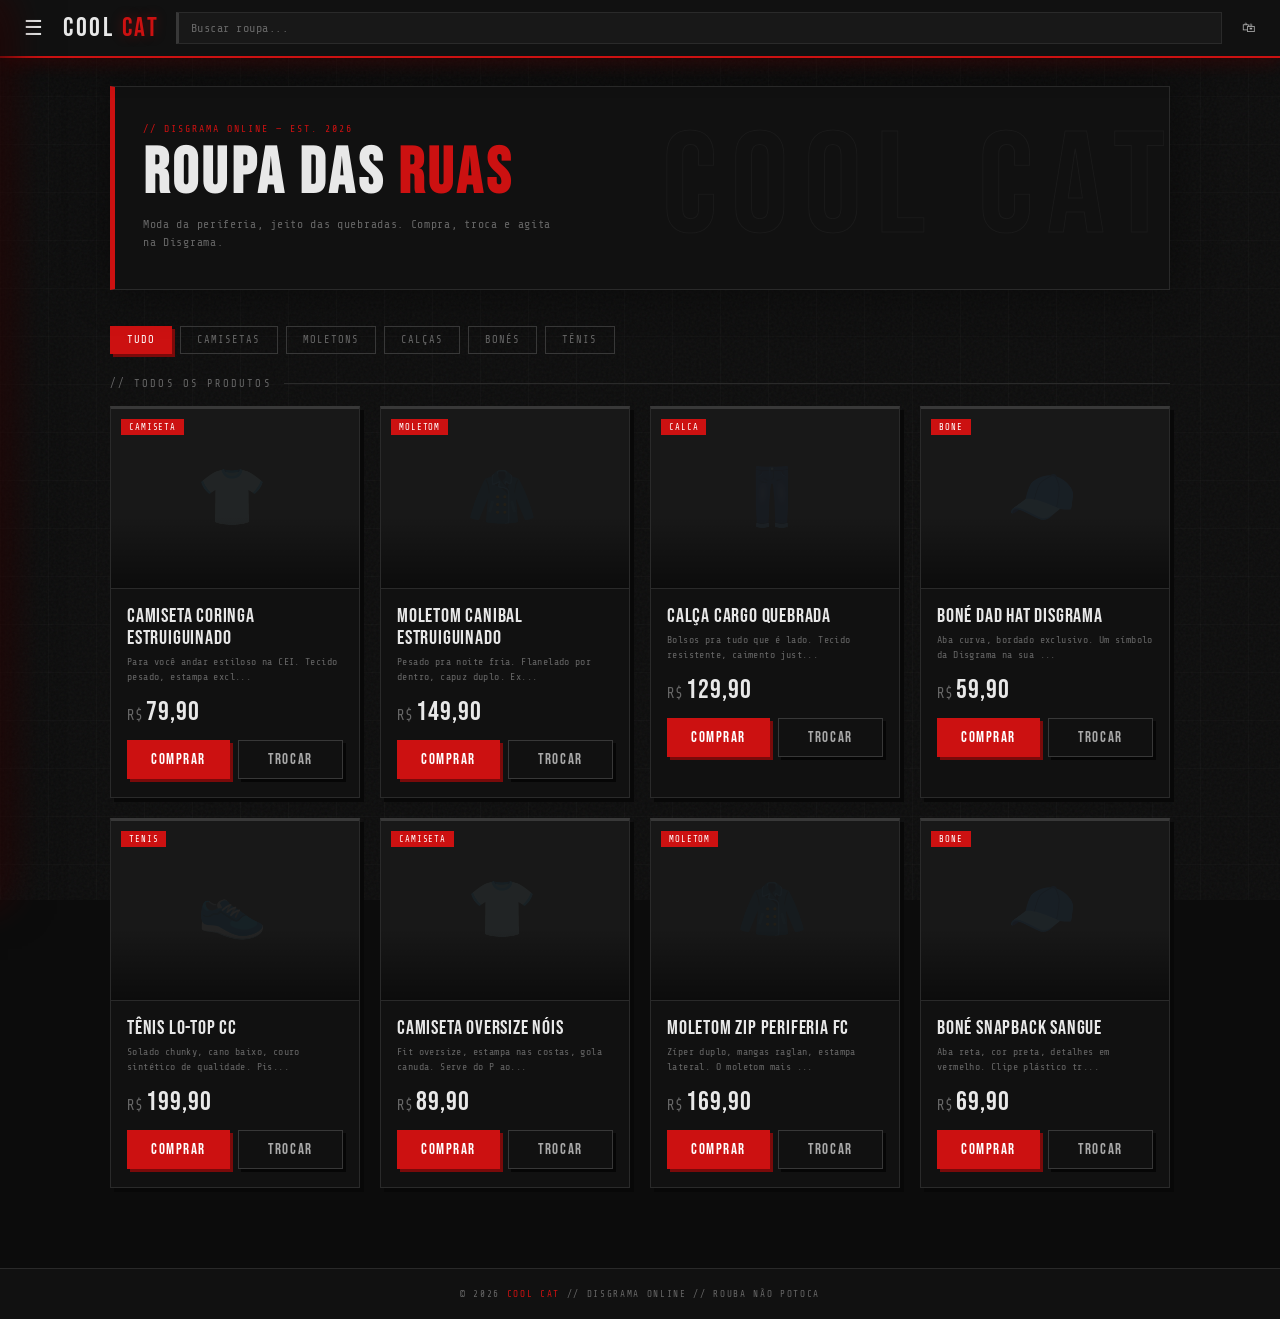
==== pages/loja.html @ 5a86dc49 "primeiro commit cool cat" ====
<!doctype html>
<html lang="pt-BR">
<head>
  <meta charset="UTF-8" />
  <meta name="viewport" content="width=device-width, initial-scale=1.0" />
  <title>COOL CAT // Loja</title>
  <link rel="preconnect" href="https://fonts.googleapis.com" />
  <link rel="preconnect" href="https://fonts.gstatic.com" crossorigin />
  <link href="https://fonts.googleapis.com/css2?family=Bebas+Neue&family=Share+Tech+Mono&family=Barlow+Condensed:wght@300;400;600;700&display=swap" rel="stylesheet" />
  <link rel="stylesheet" href="../css/global.css" />
  <link rel="stylesheet" href="../css/loja.css" />
</head>
<body>

  <div class="toast-container" id="toastContainer"></div>

  <!-- TOP BAR -->
  <header class="topbar">
    <button class="tb-hamburger" id="btnMenu">☰</button>
    <a href="../index.html" class="tb-logo">COOL <span>CAT</span></a>
    <input type="text" class="tb-search" id="searchInput" placeholder="Buscar roupa..." />
    <div class="tb-acoes">
      <button class="tb-btn" id="btnCarrinho" title="Carrinho">
        🛍
        <span class="badge" id="cartBadge">0</span>
      </button>
    </div>
  </header>

  <!-- OVERLAY + SIDEBAR -->
  <div class="overlay" id="overlay"></div>
  <nav class="sidebar" id="sidebar">
    <div class="sidebar-header">
      <div class="sidebar-logo">COOL <span>CAT</span></div>
      <div class="sidebar-sub">Disgrama Online</div>
    </div>
    <div class="sidebar-nav">
      <a onclick="filtrarCategoria('tudo', this)" class="ativo"><span class="nav-icon">🏠</span> Início</a>
      <a onclick="filtrarCategoria('camiseta', this)"><span class="nav-icon">👕</span> Camisetas</a>
      <a onclick="filtrarCategoria('moletom', this)"><span class="nav-icon">🧥</span> Moletons</a>
      <a onclick="filtrarCategoria('calca', this)"><span class="nav-icon">👖</span> Calças</a>
      <a onclick="filtrarCategoria('bone', this)"><span class="nav-icon">🧢</span> Bonés</a>
      <a onclick="filtrarCategoria('tenis', this)"><span class="nav-icon">👟</span> Tênis</a>
    </div>
    <div class="sidebar-footer">
      <div class="sidebar-user">
        <strong id="sidebarUser">Parceiro</strong>
        Membro da Disgrama
      </div>
      <button class="btn-logout" onclick="logout()">// Sair do Sistema</button>
    </div>
  </nav>

  <!-- CONTEÚDO -->
  <main class="loja-content">
    <div class="hero">
      <div class="hero-tag">// Disgrama Online — Est. 2026</div>
      <h2 class="hero-titulo">Roupa das <span>Ruas</span></h2>
      <p class="hero-desc">Moda da periferia, jeito das quebradas. Compra, troca e agita na Disgrama.</p>
    </div>

    <div class="filtros" id="filtros">
      <button class="btn-filtro ativo" onclick="filtrarCategoria('tudo', this)">Tudo</button>
      <button class="btn-filtro" onclick="filtrarCategoria('camiseta', this)">Camisetas</button>
      <button class="btn-filtro" onclick="filtrarCategoria('moletom', this)">Moletons</button>
      <button class="btn-filtro" onclick="filtrarCategoria('calca', this)">Calças</button>
      <button class="btn-filtro" onclick="filtrarCategoria('bone', this)">Bonés</button>
      <button class="btn-filtro" onclick="filtrarCategoria('tenis', this)">Tênis</button>
    </div>

    <div class="secao-label" id="secaoLabel">// todos os produtos</div>
    <div class="grid-produtos" id="gridProdutos"></div>
  </main>

  <footer class="loja-footer">
    <p>© 2026 <span>COOL CAT</span> // Disgrama Online // Rouba Não Potoca</p>
  </footer>

  <!-- MODAL CARRINHO -->
  <div class="modal-overlay" id="modalCarrinho">
    <div class="carrinho-drawer">
      <div class="drawer-header">
        <div class="drawer-titulo">Carrinho <span>// items</span></div>
        <button class="btn-fechar-drawer" id="btnFecharCarrinho">✕</button>
      </div>
      <div class="drawer-items" id="drawerItems"></div>
      <div class="drawer-footer" id="drawerFooter"></div>
    </div>
  </div>

  <!-- MODAL TROCA -->
  <div class="modal-troca-overlay" id="modalTroca">
    <div class="modal-troca">
      <div class="modal-troca-header">
        <div class="modal-troca-titulo">Sistema de <span>Troca</span></div>
        <button class="btn-fechar-troca" onclick="fecharTroca()">✕</button>
      </div>
      <div class="modal-troca-body">
        <div class="troca-produto-info" id="trocaProdutoInfo"></div>
        <div class="troca-campo">
          <label>Seu nome, Parceiro</label>
          <input type="text" id="trocaNome" placeholder="Como você se chama?" />
        </div>
        <div class="troca-campo">
          <label>Contato (WhatsApp / Instagram)</label>
          <input type="text" id="trocaContato" placeholder="@parceiro ou (11)99999-0000" />
        </div>
        <div class="troca-campo">
          <label>O que você oferece na troca?</label>
          <select id="trocaTipo">
            <option value="">Seleciona o tipo...</option>
            <option value="roupa">Roupa</option>
            <option value="tenis">Tênis</option>
            <option value="bone">Boné</option>
            <option value="acessorio">Acessório</option>
            <option value="outro">Outro</option>
          </select>
        </div>
        <div class="troca-campo">
          <label>Descreve o que você tem</label>
          <textarea id="trocaDesc" placeholder="Ex: Moletom Nike preto tam. M, sem uso..."></textarea>
        </div>
        <button class="btn-enviar-troca" onclick="enviarTroca()">PROPOR TROCA</button>
      </div>
    </div>
  </div>

  <!-- MODAL PRODUTO -->
  <div class="modal-prod-overlay" id="modalProduto">
    <div class="modal-prod" id="modalProdConteudo"></div>
  </div>

  <script src="../js/utils.js"></script>
  <script src="../js/dados.js"></script>
  <script src="../js/carrinho.js"></script>
  <script src="../js/troca.js"></script>
  <script src="../js/loja.js"></script>
</body>
</html>
---- css/global.css ----
/* ════════════════════════════════════════════════════
   COOL CAT // global.css
   Variáveis, reset e componentes compartilhados
════════════════════════════════════════════════════ */

@import url('https://fonts.googleapis.com/css2?family=Bebas+Neue&family=Share+Tech+Mono&family=Barlow+Condensed:wght@300;400;600;700&display=swap');

/* ── VARIÁVEIS ── */
:root {
  --bg:        #0c0c0c;
  --bg2:       #111111;
  --bg3:       #181818;
  --bg4:       #222222;
  --borda:     #2a2a2a;
  --borda2:    #383838;
  --txt:       #e8e8e8;
  --txt2:      #aaaaaa;
  --txt3:      #666666;
  --red:       #cc1111;
  --red-hot:   #ff2222;
  --red-dark:  #7a0a0a;
  --red-glow:  rgba(204,17,17,.35);
  --mono:      'Share Tech Mono', monospace;
  --titulo:    'Bebas Neue', sans-serif;
  --corpo:     'Barlow Condensed', sans-serif;
}

/* ── RESET ── */
*, *::before, *::after { box-sizing: border-box; margin: 0; padding: 0; }
html { scroll-behavior: smooth; }

body {
  background: var(--bg);
  color: var(--txt);
  font-family: var(--corpo);
  min-height: 100vh;
  overflow-x: hidden;
}

/* ── TEXTURA CONCRETO ── */
body::before {
  content: '';
  position: fixed; inset: 0; z-index: 0;
  pointer-events: none;
  background-image: url("data:image/svg+xml,%3Csvg viewBox='0 0 512 512' xmlns='http://www.w3.org/2000/svg'%3E%3Cfilter id='n'%3E%3CfeTurbulence type='fractalNoise' baseFrequency='0.68' numOctaves='4' stitchTiles='stitch'/%3E%3C/filter%3E%3Crect width='100%25' height='100%25' filter='url(%23n)'/%3E%3C/svg%3E");
  opacity: .045;
  mix-blend-mode: screen;
}

body::after {
  content: '';
  position: fixed; inset: 0; z-index: 0;
  pointer-events: none;
  background-image:
    linear-gradient(rgba(255,255,255,.018) 1px, transparent 1px),
    linear-gradient(90deg, rgba(255,255,255,.018) 1px, transparent 1px);
  background-size: 48px 48px;
}

/* ── TOAST ── */
.toast-container {
  position: fixed; bottom: 24px; right: 20px;
  z-index: 9999; display: flex; flex-direction: column; gap: 10px;
  pointer-events: none;
}
.toast {
  padding: 12px 18px;
  font-family: var(--mono); font-size: .72rem;
  letter-spacing: .08em; text-transform: uppercase;
  max-width: 320px; min-width: 200px;
  transform: translateY(60px); opacity: 0;
  transition: transform .3s ease, opacity .3s ease;
}
.toast.show { transform: translateY(0); opacity: 1; }
.toast.ok   { background: #fff; color: #000; border-left: 4px solid var(--red); box-shadow: 4px 4px 0 rgba(0,0,0,.4); }
.toast.info { background: var(--red); color: #fff; border-left: 4px solid var(--red-dark); box-shadow: 4px 4px 0 rgba(0,0,0,.4); }
.toast.err  { background: var(--bg3); color: var(--red-hot); border: 1px solid var(--red); border-left: 4px solid var(--red); box-shadow: 4px 4px 0 rgba(0,0,0,.4); }

/* ── RIPPLE ── */
@keyframes ripple { to { transform: scale(3); opacity: 0; } }
.ripple-el {
  position: absolute; border-radius: 50%;
  background: rgba(255,255,255,.2);
  transform: scale(0); animation: ripple .5s linear;
  pointer-events: none;
}

/* ── ANIMAÇÃO DE ENTRADA ── */
@keyframes fadeIn {
  from { opacity: 0; transform: translateY(10px); }
  to   { opacity: 1; transform: translateY(0); }
}
---- css/loja.css ----
/* ════════════════════════════════════════════════════
   COOL CAT // loja.css
════════════════════════════════════════════════════ */

/* ── TOP BAR ── */
.topbar {
  position: sticky; top: 0; z-index: 200;
  background: var(--bg2); border-bottom: 2px solid var(--red);
  display: flex; align-items: center;
  padding: 0 20px; gap: 16px; height: 58px;
  box-shadow: 0 4px 30px rgba(0,0,0,.6), 0 2px 20px var(--red-glow);
}
.tb-hamburger {
  background: none; border: none; cursor: pointer;
  color: var(--txt); font-size: 1.3rem; line-height: 1;
  flex-shrink: 0; padding: 4px; transition: color .2s;
}
.tb-hamburger:hover { color: var(--red); }
.tb-logo {
  font-family: var(--titulo); font-size: 1.7rem;
  letter-spacing: .1em; color: var(--txt);
  flex-shrink: 0; white-space: nowrap; text-decoration: none;
}
.tb-logo span { color: var(--red); text-shadow: 0 0 12px var(--red-glow); }
.tb-search {
  flex: 1; background: var(--bg3); border: 1px solid var(--borda);
  border-left: 3px solid var(--borda2); color: var(--txt);
  font-family: var(--mono); font-size: .75rem; padding: 8px 12px;
  outline: none; letter-spacing: .04em; caret-color: var(--red);
  transition: border-color .2s, box-shadow .2s; min-width: 0;
}
.tb-search::placeholder { color: var(--txt3); }
.tb-search:focus { border-left-color: var(--red); box-shadow: 0 0 10px rgba(204,17,17,.1); }
.tb-acoes { display: flex; gap: 10px; flex-shrink: 0; }
.tb-btn {
  background: none; border: none; cursor: pointer;
  color: var(--txt2); font-size: .85rem;
  position: relative; transition: color .2s; padding: 4px; line-height: 1;
}
.tb-btn:hover { color: var(--red); }
.badge {
  position: absolute; top: -4px; right: -6px;
  background: var(--red); color: #fff;
  font-family: var(--mono); font-size: .5rem;
  width: 16px; height: 16px; border-radius: 50%;
  display: none; align-items: center; justify-content: center;
}
.badge.vis { display: flex; }

/* ── OVERLAY / SIDEBAR ── */
.overlay {
  display: none; position: fixed; inset: 0;
  background: rgba(0,0,0,.65); z-index: 300; cursor: pointer;
}
.overlay.vis { display: block; }

.sidebar {
  position: fixed; top: 0; left: -280px; width: 280px; height: 100vh;
  background: var(--bg2); border-right: 3px solid var(--red);
  z-index: 400; display: flex; flex-direction: column;
  box-shadow: 8px 0 40px rgba(0,0,0,.7), 0 0 40px var(--red-glow);
  transition: left .3s cubic-bezier(.4,0,.2,1);
}
.sidebar.aberto { left: 0; }
.sidebar-header { padding: 20px 22px 16px; border-bottom: 1px solid var(--borda); }
.sidebar-logo { font-family: var(--titulo); font-size: 2rem; letter-spacing: .1em; color: var(--txt); }
.sidebar-logo span { color: var(--red); }
.sidebar-sub { font-family: var(--mono); font-size: .58rem; color: var(--txt3); letter-spacing: .14em; text-transform: uppercase; margin-top: 2px; }
.sidebar-nav { flex: 1; padding: 12px 0; overflow-y: auto; }
.sidebar-nav a {
  display: flex; align-items: center; gap: 12px; padding: 13px 22px;
  font-family: var(--titulo); font-size: 1.3rem; letter-spacing: .1em;
  color: var(--txt2); text-decoration: none; cursor: pointer;
  border-left: 3px solid transparent;
  transition: color .2s, border-color .2s, background .2s, padding-left .2s;
}
.sidebar-nav a:hover, .sidebar-nav a.ativo {
  color: var(--txt); border-left-color: var(--red);
  background: rgba(204,17,17,.06); padding-left: 28px;
}
.nav-icon { font-size: 1rem; flex-shrink: 0; }
.sidebar-footer { padding: 16px 22px; border-top: 1px solid var(--borda); }
.sidebar-user { font-family: var(--mono); font-size: .65rem; color: var(--txt3); letter-spacing: .08em; margin-bottom: 12px; }
.sidebar-user strong { color: var(--txt2); display: block; margin-bottom: 2px; }
.btn-logout {
  width: 100%; padding: 10px; background: transparent;
  border: 1px solid var(--borda2); color: var(--red);
  font-family: var(--mono); font-size: .65rem; letter-spacing: .1em;
  text-transform: uppercase; cursor: pointer; transition: background .2s, border-color .2s;
}
.btn-logout:hover { background: rgba(204,17,17,.08); border-color: var(--red); }

/* ── CONTEÚDO ── */
.loja-content { padding: 28px 20px 80px; max-width: 1100px; margin: 0 auto; position: relative; z-index: 1; }

.hero {
  margin-bottom: 36px; padding: 36px 28px;
  background: var(--bg2); border: 1px solid var(--borda);
  border-left: 5px solid var(--red); position: relative; overflow: hidden;
  box-shadow: 0 0 40px rgba(0,0,0,.4);
}
.hero::before {
  content: 'COOL CAT'; position: absolute; right: -10px; top: 50%;
  transform: translateY(-50%); font-family: var(--titulo); font-size: 9rem;
  color: transparent; -webkit-text-stroke: 1px rgba(255,255,255,.04);
  pointer-events: none; letter-spacing: .1em; white-space: nowrap;
}
.hero-tag { font-family: var(--mono); font-size: .62rem; letter-spacing: .2em; color: var(--red); text-transform: uppercase; margin-bottom: 8px; }
.hero-titulo { font-family: var(--titulo); font-size: clamp(2.2rem, 6vw, 4rem); letter-spacing: .05em; line-height: 1; color: var(--txt); margin-bottom: 10px; }
.hero-titulo span { color: var(--red); }
.hero-desc { font-family: var(--mono); font-size: .72rem; color: var(--txt3); letter-spacing: .06em; line-height: 1.6; max-width: 420px; }

.filtros { display: flex; gap: 8px; flex-wrap: wrap; margin-bottom: 24px; }
.btn-filtro {
  padding: 7px 16px; background: transparent; border: 1px solid var(--borda2);
  color: var(--txt3); font-family: var(--mono); font-size: .65rem;
  letter-spacing: .1em; text-transform: uppercase; cursor: pointer; transition: all .2s;
}
.btn-filtro:hover { border-color: var(--txt2); color: var(--txt); }
.btn-filtro.ativo { background: var(--red); border-color: var(--red); color: #fff; box-shadow: 3px 3px 0 var(--red-dark); }

.secao-label {
  font-family: var(--mono); font-size: .65rem; letter-spacing: .2em;
  color: var(--txt3); text-transform: uppercase; margin-bottom: 16px;
  display: flex; align-items: center; gap: 12px;
}
.secao-label::after { content: ''; flex: 1; height: 1px; background: var(--borda); }

/* ── GRID / CARD ── */
.grid-produtos {
  display: grid;
  grid-template-columns: repeat(auto-fill, minmax(240px, 1fr));
  gap: 20px;
}
.card-produto {
  background: var(--bg2); border: 1px solid var(--borda);
  border-top: 3px solid var(--borda2); position: relative; overflow: hidden;
  transition: transform .18s, box-shadow .18s, border-top-color .18s;
  box-shadow: 4px 4px 0 #080808; cursor: pointer;
  animation: cardIn .4s ease both;
}
@keyframes cardIn {
  from { opacity: 0; transform: translateY(18px); }
  to   { opacity: 1; transform: translateY(0); }
}
.card-produto:hover { transform: translate(-2px,-2px); box-shadow: 6px 6px 0 #080808; border-top-color: var(--red); }
.card-img {
  height: 180px; background: var(--bg3);
  display: flex; align-items: center; justify-content: center;
  position: relative; overflow: hidden; border-bottom: 1px solid var(--borda);
}
.card-img-txt { font-family: var(--titulo); font-size: 3.5rem; color: rgba(255,255,255,.06); letter-spacing: .1em; pointer-events: none; user-select: none; }
.card-img::after { content: ''; position: absolute; inset: 0; background: linear-gradient(to bottom, transparent 60%, rgba(0,0,0,.5)); }
.card-badge-cat {
  position: absolute; top: 10px; left: 10px; z-index: 1;
  background: var(--red); color: #fff;
  font-family: var(--mono); font-size: .55rem;
  letter-spacing: .1em; text-transform: uppercase; padding: 3px 8px;
}
.card-corpo { padding: 16px 16px 18px; }
.card-nome { font-family: var(--titulo); font-size: 1.25rem; letter-spacing: .04em; line-height: 1.1; color: var(--txt); margin-bottom: 6px; }
.card-desc { font-family: var(--mono); font-size: .62rem; color: var(--txt3); letter-spacing: .04em; line-height: 1.5; margin-bottom: 14px; }
.card-preco { font-family: var(--titulo); font-size: 1.7rem; letter-spacing: .04em; color: var(--txt); line-height: 1; margin-bottom: 14px; }
.card-preco::before { content: 'R$'; font-size: .9rem; color: var(--txt3); font-family: var(--mono); margin-right: 3px; letter-spacing: 0; }
.card-acoes { display: flex; gap: 8px; }

/* ── BOTÕES AÇÃO ── */
.btn-comprar, .btn-trocar {
  flex: 1; padding: 9px 6px; border: none; cursor: pointer;
  font-family: var(--titulo); font-size: .95rem; letter-spacing: .1em;
  position: relative; overflow: hidden; transition: transform .12s, box-shadow .12s;
}
.btn-comprar { background: var(--red); color: #fff; box-shadow: 3px 3px 0 var(--red-dark); }
.btn-comprar:hover { transform: translate(-1px,-1px); box-shadow: 4px 4px 0 var(--red-dark); }
.btn-comprar:active { transform: translate(1px,1px); box-shadow: 1px 1px 0 var(--red-dark); }
.btn-trocar { background: transparent; color: var(--txt2); border: 1px solid var(--borda2); box-shadow: 3px 3px 0 #060606; }
.btn-trocar:hover { border-color: var(--txt2); color: var(--txt); background: var(--bg3); }

.sem-resultado {
  grid-column: 1 / -1; font-family: var(--mono); font-size: .72rem;
  color: var(--txt3); letter-spacing: .12em; text-transform: uppercase;
  padding: 40px 0; text-align: center;
}

/* ── CARRINHO DRAWER ── */
.modal-overlay {
  display: none; position: fixed; inset: 0;
  background: rgba(0,0,0,.75); z-index: 500;
  align-items: flex-start; justify-content: flex-end;
}
.modal-overlay.vis { display: flex; }
.carrinho-drawer {
  width: 100%; max-width: 400px; height: 100vh;
  background: var(--bg2); border-left: 3px solid var(--red);
  display: flex; flex-direction: column;
  box-shadow: -8px 0 40px rgba(0,0,0,.8), 0 0 40px var(--red-glow);
  animation: slideIn .3s ease;
}
@keyframes slideIn { from { transform: translateX(100%); } to { transform: translateX(0); } }
.drawer-header {
  display: flex; align-items: center; justify-content: space-between;
  padding: 18px 20px; border-bottom: 1px solid var(--borda); flex-shrink: 0;
}
.drawer-titulo { font-family: var(--titulo); font-size: 1.6rem; letter-spacing: .1em; color: var(--txt); }
.drawer-titulo span { color: var(--red); font-size: 1rem; font-family: var(--mono); }
.btn-fechar-drawer { background: none; border: none; cursor: pointer; color: var(--txt3); font-size: 1.2rem; transition: color .2s; }
.btn-fechar-drawer:hover { color: var(--red); }
.drawer-items { flex: 1; overflow-y: auto; padding: 16px; display: flex; flex-direction: column; gap: 12px; }
.drawer-items::-webkit-scrollbar { width: 4px; }
.drawer-items::-webkit-scrollbar-track { background: var(--bg3); }
.drawer-items::-webkit-scrollbar-thumb { background: var(--borda2); }
.cart-item {
  display: flex; gap: 12px; align-items: flex-start;
  background: var(--bg3); border: 1px solid var(--borda);
  padding: 12px; border-left: 3px solid var(--borda2); transition: border-left-color .2s;
}
.cart-item:hover { border-left-color: var(--red); }
.cart-item-info { flex: 1; min-width: 0; }
.cart-item-nome { font-family: var(--titulo); font-size: 1rem; letter-spacing: .04em; color: var(--txt); margin-bottom: 4px; line-height: 1.1; }
.cart-item-preco { font-family: var(--mono); font-size: .7rem; color: var(--red); letter-spacing: .06em; }
.cart-item-ctrl { display: flex; align-items: center; gap: 8px; margin-top: 8px; }
.ctrl-btn {
  width: 22px; height: 22px; background: var(--bg4);
  border: 1px solid var(--borda2); color: var(--txt); font-size: .8rem;
  cursor: pointer; display: flex; align-items: center; justify-content: center;
  transition: border-color .2s, color .2s;
}
.ctrl-btn:hover { border-color: var(--red); color: var(--red); }
.ctrl-qtd { font-family: var(--mono); font-size: .75rem; color: var(--txt2); min-width: 20px; text-align: center; }
.btn-rm { background: none; border: none; cursor: pointer; color: var(--txt3); font-size: .75rem; transition: color .2s; padding: 2px; }
.btn-rm:hover { color: var(--red); }
.drawer-vazio { flex: 1; display: flex; flex-direction: column; align-items: center; justify-content: center; gap: 10px; }
.drawer-vazio-ico { font-size: 2.5rem; opacity: .25; }
.drawer-vazio-txt { font-family: var(--mono); font-size: .65rem; color: var(--txt3); letter-spacing: .14em; text-transform: uppercase; text-align: center; }
.drawer-footer { padding: 16px 20px; border-top: 1px solid var(--borda); flex-shrink: 0; }
.drawer-total { display: flex; align-items: baseline; justify-content: space-between; margin-bottom: 14px; }
.drawer-total-label { font-family: var(--mono); font-size: .65rem; color: var(--txt3); letter-spacing: .14em; text-transform: uppercase; }
.drawer-total-val { font-family: var(--titulo); font-size: 2rem; letter-spacing: .04em; color: var(--txt); }
.drawer-total-val::before { content: 'R$ '; font-family: var(--mono); font-size: .8rem; color: var(--txt3); letter-spacing: 0; }
.btn-finalizar {
  width: 100%; padding: 14px; background: var(--red); border: none; cursor: pointer;
  font-family: var(--titulo); font-size: 1.2rem; letter-spacing: .14em; color: #fff;
  box-shadow: 4px 4px 0 var(--red-dark); transition: transform .12s, box-shadow .12s;
  position: relative; overflow: hidden;
}
.btn-finalizar:hover { transform: translate(-1px,-1px); box-shadow: 5px 5px 0 var(--red-dark); }
.btn-finalizar:active { transform: translate(1px,1px); box-shadow: 2px 2px 0 var(--red-dark); }

/* ── MODAL TROCA ── */
.modal-troca-overlay {
  display: none; position: fixed; inset: 0;
  background: rgba(0,0,0,.8); z-index: 600;
  align-items: center; justify-content: center; padding: 20px;
}
.modal-troca-overlay.vis { display: flex; }
.modal-troca {
  background: var(--bg2); border: 1px solid var(--borda); border-top: 3px solid var(--red);
  width: 100%; max-width: 460px;
  box-shadow: 8px 8px 0 #050505, 0 0 60px var(--red-glow);
  animation: fadeIn .3s ease;
}
.modal-troca-header { display: flex; align-items: center; justify-content: space-between; padding: 16px 20px; border-bottom: 1px solid var(--borda); }
.modal-troca-titulo { font-family: var(--titulo); font-size: 1.5rem; letter-spacing: .1em; color: var(--txt); }
.modal-troca-titulo span { color: var(--red); }
.btn-fechar-troca { background: none; border: none; cursor: pointer; color: var(--txt3); font-size: 1.2rem; transition: color .2s; }
.btn-fechar-troca:hover { color: var(--red); }
.modal-troca-body { padding: 20px; }
.troca-produto-info { background: var(--bg3); border: 1px solid var(--borda); border-left: 3px solid var(--red); padding: 12px 16px; margin-bottom: 20px; }
.troca-produto-nome { font-family: var(--titulo); font-size: 1.1rem; letter-spacing: .05em; color: var(--txt); margin-bottom: 2px; }
.troca-produto-preco { font-family: var(--mono); font-size: .65rem; color: var(--red); letter-spacing: .06em; }
.troca-campo { margin-bottom: 16px; }
.troca-campo label { display: block; font-family: var(--mono); font-size: .6rem; letter-spacing: .14em; color: var(--txt3); text-transform: uppercase; margin-bottom: 6px; }
.troca-campo input, .troca-campo textarea, .troca-campo select {
  width: 100%; background: var(--bg3); border: 1px solid var(--borda2);
  border-left: 3px solid var(--borda2); color: var(--txt);
  font-family: var(--mono); font-size: .78rem; padding: 10px 12px;
  outline: none; resize: vertical; letter-spacing: .04em;
  caret-color: var(--red); transition: border-color .2s;
}
.troca-campo input:focus, .troca-campo textarea:focus, .troca-campo select:focus { border-left-color: var(--red); }
.troca-campo select { appearance: none; cursor: pointer; }
.troca-campo textarea { min-height: 80px; }
.btn-enviar-troca {
  width: 100%; padding: 12px; background: var(--red); border: none; cursor: pointer;
  font-family: var(--titulo); font-size: 1.1rem; letter-spacing: .14em; color: #fff;
  box-shadow: 3px 3px 0 var(--red-dark); transition: transform .12s, box-shadow .12s;
}
.btn-enviar-troca:hover { transform: translate(-1px,-1px); box-shadow: 4px 4px 0 var(--red-dark); }

/* ── MODAL PRODUTO ── */
.modal-prod-overlay {
  display: none; position: fixed; inset: 0;
  background: rgba(0,0,0,.85); z-index: 550;
  align-items: center; justify-content: center; padding: 20px;
}
.modal-prod-overlay.vis { display: flex; }
.modal-prod {
  background: var(--bg2); border: 1px solid var(--borda); border-top: 3px solid var(--red);
  width: 100%; max-width: 560px; max-height: 90vh; overflow-y: auto;
  box-shadow: 10px 10px 0 #050505, 0 0 80px var(--red-glow); animation: fadeIn .3s ease;
}
.modal-prod-img { height: 200px; background: var(--bg3); display: flex; align-items: center; justify-content: center; border-bottom: 1px solid var(--borda); }
.modal-prod-img-txt { font-family: var(--titulo); font-size: 5rem; color: rgba(255,255,255,.07); letter-spacing: .1em; }
.modal-prod-header { display: flex; align-items: center; justify-content: space-between; padding: 16px 20px; border-bottom: 1px solid var(--borda); }
.modal-prod-titulo { font-family: var(--titulo); font-size: 1.6rem; letter-spacing: .06em; color: var(--txt); line-height: 1.1; }
.btn-fechar-prod { background: none; border: none; cursor: pointer; color: var(--txt3); font-size: 1.2rem; transition: color .2s; flex-shrink: 0; }
.btn-fechar-prod:hover { color: var(--red); }
.modal-prod-body { padding: 20px; }
.modal-prod-preco { font-family: var(--titulo); font-size: 2.8rem; letter-spacing: .04em; color: var(--txt); margin-bottom: 14px; }
.modal-prod-preco::before { content: 'R$ '; font-family: var(--mono); font-size: 1rem; color: var(--txt3); letter-spacing: 0; }
.modal-prod-desc { font-family: var(--mono); font-size: .72rem; color: var(--txt3); line-height: 1.7; letter-spacing: .04em; margin-bottom: 20px; border-left: 3px solid var(--borda2); padding-left: 14px; }
.modal-prod-cat { font-family: var(--mono); font-size: .58rem; color: var(--txt3); letter-spacing: .14em; text-transform: uppercase; margin-bottom: 20px; }
.modal-prod-cat span { color: var(--red); border: 1px solid var(--red-dark); padding: 2px 8px; margin-left: 6px; }
.modal-prod-acoes { display: flex; gap: 10px; }
.modal-prod-acoes .btn-comprar { flex: 2; padding: 13px; font-size: 1.1rem; }
.modal-prod-acoes .btn-trocar  { flex: 1;  padding: 13px; font-size: 1.1rem; }

/* ── FOOTER ── */
.loja-footer { background: var(--bg2); border-top: 1px solid var(--borda); padding: 20px; text-align: center; position: relative; z-index: 1; }
.loja-footer p { font-family: var(--mono); font-size: .58rem; color: var(--txt3); letter-spacing: .18em; text-transform: uppercase; }
.loja-footer span { color: var(--red); }

/* ── RESPONSIVO ── */
@media (max-width: 600px) {
  .tb-logo { font-size: 1.3rem; }
  .tb-search { font-size: .7rem; }
  .hero { padding: 24px 18px; }
  .hero::before { font-size: 5rem; }
  .loja-content { padding: 20px 14px 60px; }
  .grid-produtos { grid-template-columns: repeat(auto-fill, minmax(160px, 1fr)); gap: 14px; }
  .card-img { height: 130px; }
  .carrinho-drawer { max-width: 100%; }
}
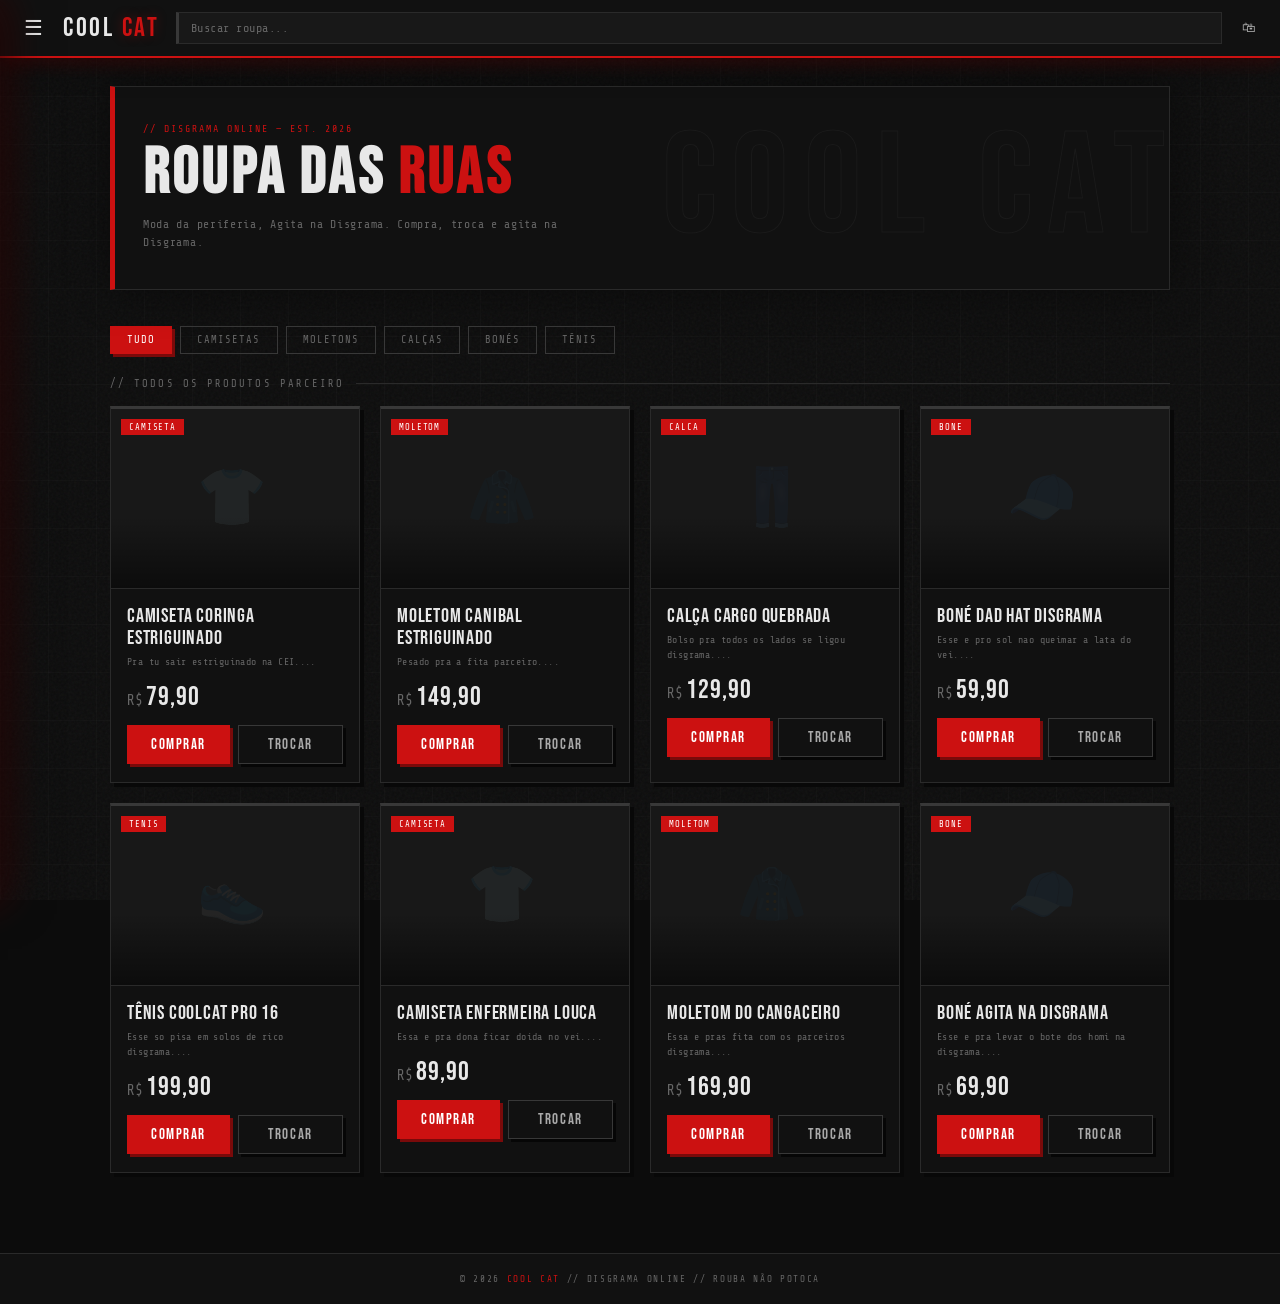
==== commit a8f52554: "alteracoes feitas" ====
--- a/pages/loja.html
+++ b/pages/loja.html
@@ -36,18 +36,18 @@
     </div>
     <div class="sidebar-nav">
       <a onclick="filtrarCategoria('tudo', this)" class="ativo"><span class="nav-icon">🏠</span> Início</a>
-      <a onclick="filtrarCategoria('camiseta', this)"><span class="nav-icon">👕</span> Camisetas</a>
-      <a onclick="filtrarCategoria('moletom', this)"><span class="nav-icon">🧥</span> Moletons</a>
-      <a onclick="filtrarCategoria('calca', this)"><span class="nav-icon">👖</span> Calças</a>
-      <a onclick="filtrarCategoria('bone', this)"><span class="nav-icon">🧢</span> Bonés</a>
-      <a onclick="filtrarCategoria('tenis', this)"><span class="nav-icon">👟</span> Tênis</a>
+      <a onclick="filtrarCategoria('camiseta', this)"><span class="nav-icon">👕</span> Camisetas Estriguinadas</a>
+      <a onclick="filtrarCategoria('moletom', this)"><span class="nav-icon">🧥</span> Moletons Agitado</a>
+      <a onclick="filtrarCategoria('calca', this)"><span class="nav-icon">👖</span> Calças Disgramada</a>
+      <a onclick="filtrarCategoria('bone', this)"><span class="nav-icon">🧢</span> Bonés Midia</a>
+      <a onclick="filtrarCategoria('tenis', this)"><span class="nav-icon">👟</span> Tênis de Quebra</a>
     </div>
     <div class="sidebar-footer">
       <div class="sidebar-user">
         <strong id="sidebarUser">Parceiro</strong>
         Membro da Disgrama
       </div>
-      <button class="btn-logout" onclick="logout()">// Sair do Sistema</button>
+      <button class="btn-logout" onclick="logout()">// Sair do Sistema Disgrama</button>
     </div>
   </nav>
 
@@ -56,7 +56,7 @@
     <div class="hero">
       <div class="hero-tag">// Disgrama Online — Est. 2026</div>
       <h2 class="hero-titulo">Roupa das <span>Ruas</span></h2>
-      <p class="hero-desc">Moda da periferia, jeito das quebradas. Compra, troca e agita na Disgrama.</p>
+      <p class="hero-desc">Moda da periferia, Agita na Disgrama. Compra, troca e agita na Disgrama.</p>
     </div>
 
     <div class="filtros" id="filtros">
@@ -68,7 +68,7 @@
       <button class="btn-filtro" onclick="filtrarCategoria('tenis', this)">Tênis</button>
     </div>
 
-    <div class="secao-label" id="secaoLabel">// todos os produtos</div>
+    <div class="secao-label" id="secaoLabel">// todos os produtos parceiro</div>
     <div class="grid-produtos" id="gridProdutos"></div>
   </main>
 
@@ -120,7 +120,7 @@
           <label>Descreve o que você tem</label>
           <textarea id="trocaDesc" placeholder="Ex: Moletom Nike preto tam. M, sem uso..."></textarea>
         </div>
-        <button class="btn-enviar-troca" onclick="enviarTroca()">PROPOR TROCA</button>
+        <button class="btn-enviar-troca" onclick="enviarTroca()">PROPOR TROCA DISGRAMA</button>
       </div>
     </div>
   </div>
@@ -136,4 +136,4 @@
   <script src="../js/troca.js"></script>
   <script src="../js/loja.js"></script>
 </body>
-</html>
+</html>
